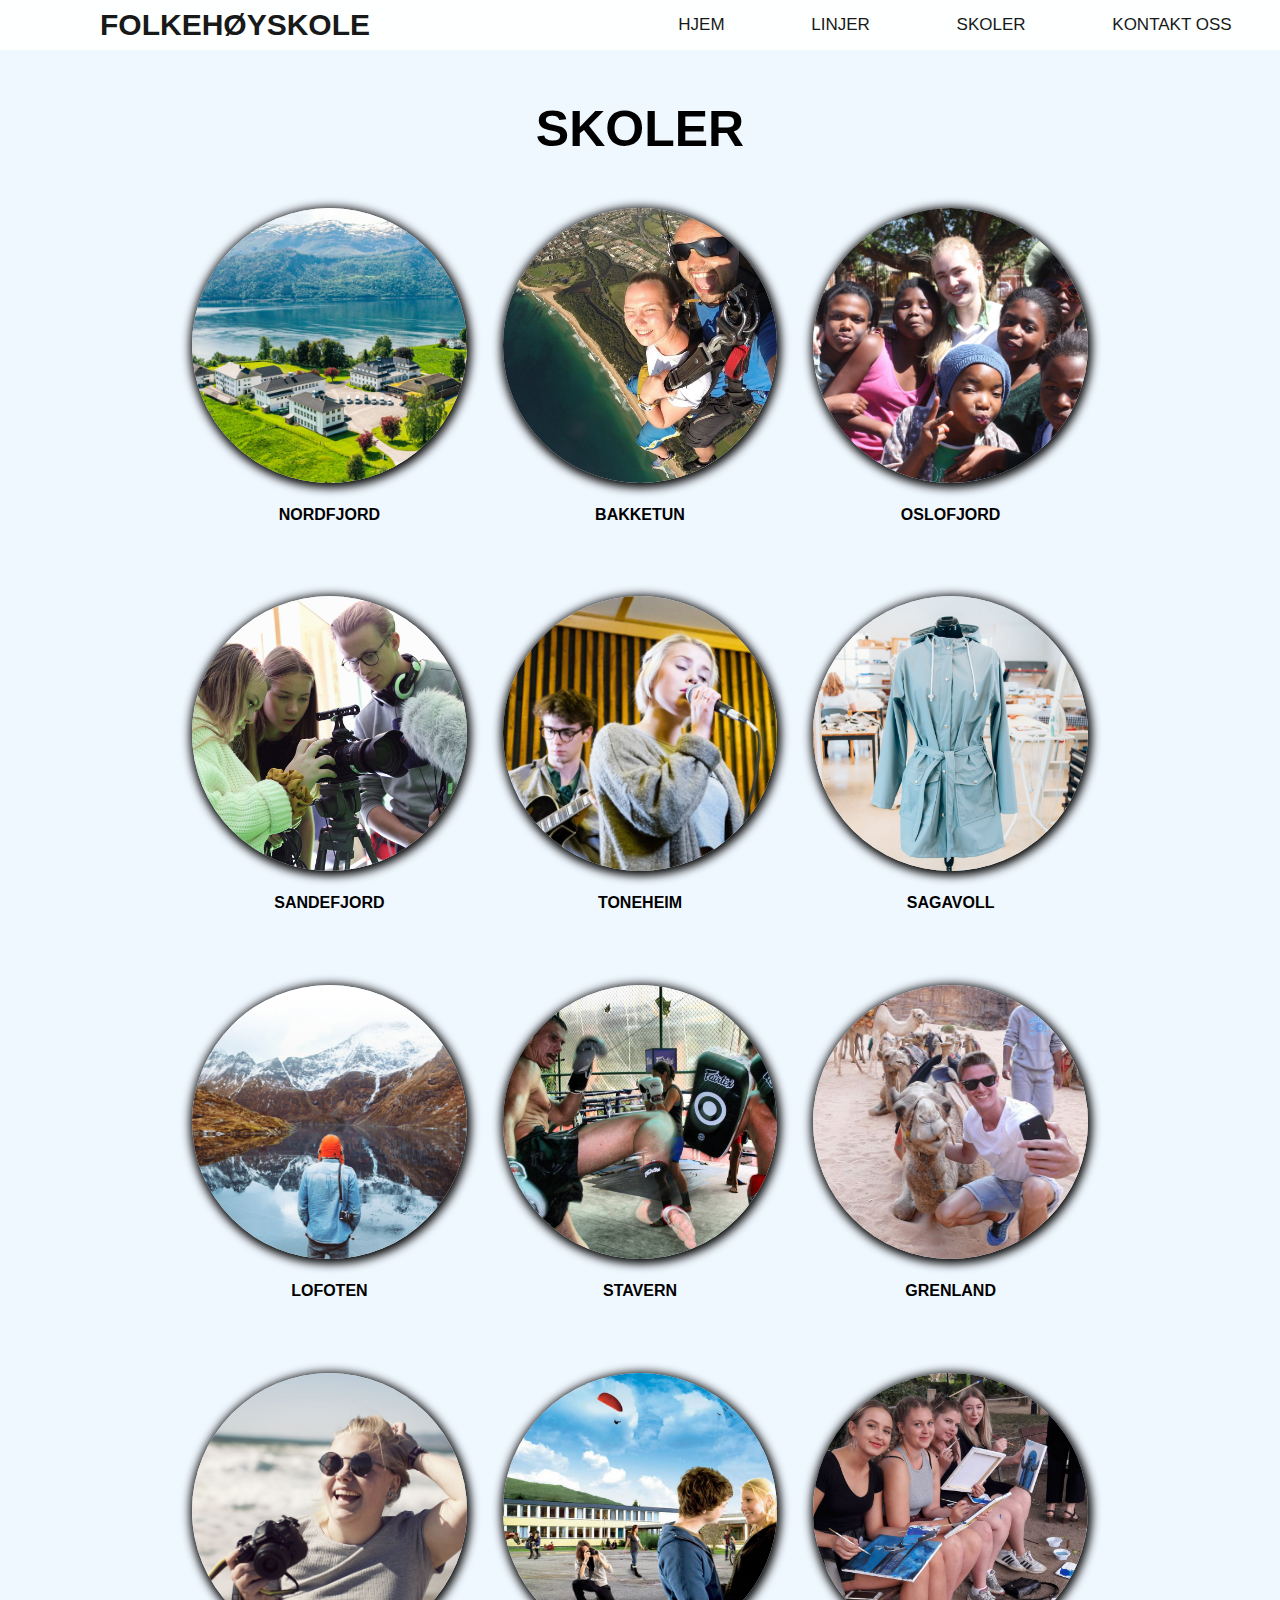
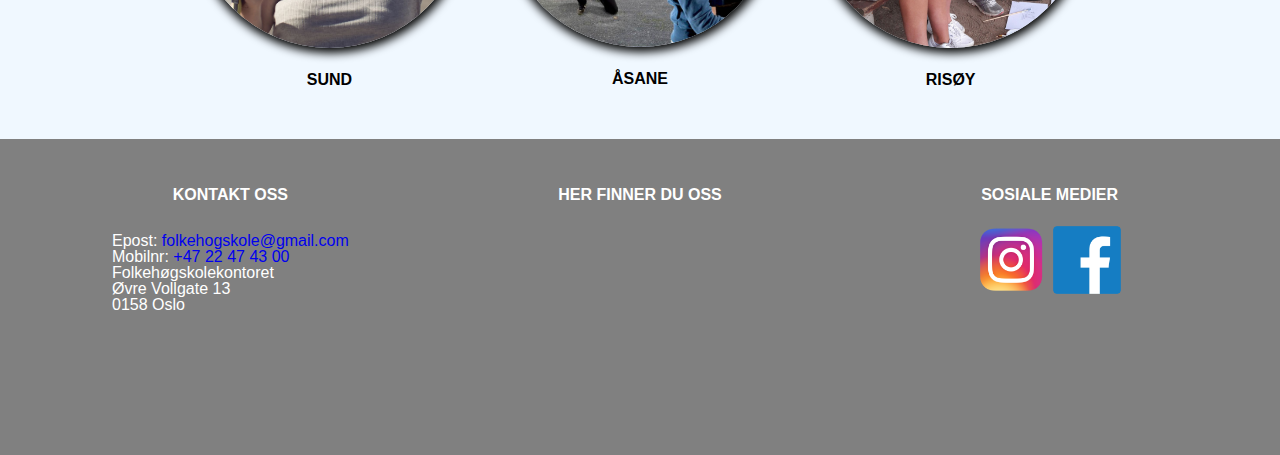
==== skoler.html @ 34f5e7da "Initial commit" ====
<!DOCTYPE html>
<html lang="no" dir="ltr">
  <head>
    <meta charset="utf-8">
    <link rel="stylesheet" href="css-filer/index.css">
    <link rel="stylesheet" href="css-filer/skoler.css">
    <title>Skoler</title>
  </head>
  <body>
    <header>
  		<section class="gridcontainer">
  			<section class="gridelement">
          <a class="overskrift" href="index.html">
  					<h1>FOLKEHØYSKOLE</h1>
  				</a>
  			</section>
  			<section class="gridelement">
  				<nav>
  					<a href="index.html">HJEM</a>
  					<a href="linjer.html">LINJER</a>
            <a href="skoler.html">SKOLER</a>
  					<a href="index.html#kontaktoss">KONTAKT OSS</a>
  				</nav>
  			</section>
  		</section>
  	</header>
    <main>
      <section>
        <h2>SKOLER</h2>
      </section>

      <section class="Gridskoler">

        <section class="Skoler">
          <a href="friluftsliv.html#nordfjord">
            <img src="bilder/linjer/nordfjordskole.jpg" alt="">
          </a>
          <p>NORDFJORD</p>
        </section>

        <section class="Skoler">
          <a href="idrett.html#bakketun">
            <img src="bilder/linjer/Bakketun.jpg" alt="">
          </a>
          <p>BAKKETUN</p>
        </section>

        <section class="Skoler">
          <a href="reise.html#oslofjord">
            <img src="bilder/linjer/Oslofjordskole.jpg" alt="">
          </a>
          <p>OSLOFJORD</p>
        </section>

        <section class="Skoler">
          <a href="mk.html#sandefjord">
            <img src="bilder/linjer/sandefjordskole.jpg" alt="">
          </a>
          <p>SANDEFJORD</p>
        </section>

        <section class="Skoler">
          <a href="teater.html#Toneheim">
            <img src="bilder/linjer/toneheimskole.jpg" alt="">
          </a>
          <p>TONEHEIM</p>
        </section>

        <section class="Skoler">
          <a href="kunst.html#sagavoll">
            <img src="bilder/linjer/Sagavollskole.jpg" alt="">
          </a>
          <p>SAGAVOLL</p>
        </section>

        <section class="Skoler">
          <a href="friluftsliv.html#lofoten">
            <img src="bilder/linjer/lofoten.jpg" alt="">
          </a>
          <p>LOFOTEN</p>
        </section>

        <section class="Skoler">
          <a href="idrett.html#stavern">
            <img src="bilder/linjer/Stavern.jpg" alt="">
          </a>
          <p>STAVERN</p>
        </section>

        <section class="Skoler">
          <a href="reise.html#grenland">
            <img src="bilder/linjer/grenlandskole.jpg" alt="">
          </a>
          <p>GRENLAND</p>
        </section>

        <section class="Skoler">
          <a href="mk.html#sund">
            <img src="bilder/linjer/Sundskole.jpg" alt="">
          </a>
          <p>SUND</p>
        </section>

        <section class="Skoler">
          <a href="teater.html#åsane">
            <img src="bilder/linjer/aasane.jpg" alt="">
          </a>
          <p>ÅSANE</p>
        </section>

        <section class="Skoler">
          <a href="kunst.html#risøy">
            <img src="bilder/linjer/Risoyskole.jpg" alt="">
          </a>
          <p>RISØY</p>
        </section>

      </section>


    </main>

  <footer id="kontaktoss">
		<section class="footerGrid">
			<section id="rad1-footer">
				<h4>KONTAKT OSS</h4>
			</section>
			<section id="rad3-footer">
				<h4>HER FINNER DU OSS</h4>
			</section>
			<section id="rad5-footer">
				<h4>SOSIALE MEDIER</h4>
			</section>
			<section class="footer" id="rad2-footer">
				<section>
					<p>
						Epost:
						<a href="folkehogskole@gmail.com">folkehogskole@gmail.com</a>
					</p>
					<p>
						Mobilnr:
						<a href="tel:+4722474300">+47 22 47 43 00</a>
					</p>
				</section>
				<section id="adresse">
				<p>Folkehøgskolekontoret</p>
				<p>Øvre Vollgate 13</p>
				<p>0158 Oslo</p>
				</section>
			</section>
			<section class="footer" id="rad4-footer">
				<iframe src="https://www.google.com/maps/embed?pb=!1m18!1m12!1m3!1d2000.2216774045896!2d10.735419016010097!3d59.91186827122008!2m3!1f0!2f0!3f0!3m2!1i1024!2i768!4f13.1!3m3!1m2!1s0x46416e8799f4ae43%3A0x5b15a4564c6433b8!2sFolkeh%C3%B8gskolekontoret!5e0!3m2!1sno!2sno!4v1574700015762!5m2!1sno!2sno" width="600" height="450" frameborder="0" style="border:0;" allowfullscreen=""></iframe>
			</section>
      <section class="footer" id="rad6-footer">
				<a href="https://www.instagram.com/folkehogskolene/">
					<img src="bilder/forside/insta.png" alt="">
				</a>
				<a href="https://www.facebook.com/folkehogskolene/">
					<img src="bilder/forside/facebook.jpg" alt="">
				</a>
			</section>
		</section>
	</footer>

  </body>
</html>
---- css-filer/index.css ----
body{
  margin: 0px;
  font-family:sans-serif;
  background-color: aliceblue;
}

.gridcontainer{
  display: grid;
  grid-template-columns: 1fr 1fr;
  align-items: center;
  background-color: white;
  opacity: 90%;
}

nav a{
  text-decoration: none;
  color: black;
  font-size: 17px;
  margin-right: 40px;
}
nav a:hover{
  font-size: 20px;
}

nav{
  width: 100%;
  justify-content: space-around;
  display: flex;
  padding: 15px;

}
h1{
  margin: 0px;
  font-size: 30px;
  margin-left: 100px;
  color: black;
  text-decoration: none;
}
header{
  position: fixed;
  width: 100%;
  z-index: 3;
  top: 0px;
}

#forside{
  height: 550px;
  width: 100%;
  border-style:outset;
  border-top: hidden;
  border-right: hidden;
  border-left: hidden;
  border-width: 7px;
}

p{
  line-height: 1.5;
}

.footerGrid{
  display: grid;
  grid-template-columns: 1fr 1fr 1fr;
}

.footer{
  margin-left: auto;
  margin-right: auto;
  text-align: left;
}

footer{
  margin-top: 5%;
  padding: 2%;
  background-color: grey;
  color: white;
}
footer p{
  line-height: 0;
}

footer h4{
  text-align: center;
}

footer iframe{
  width: 300px;
  height: 200px;
}

footer a{
  text-decoration: none;
}

#adresse {
  margin-top: 2px;
}

.overskrift{
  text-decoration: none;
}

#rad6-footer img{
  width: 70px;
}

@media (max-width: 800px){
  nav{
    flex-direction: column;
  }
  nav a{
    border-bottom: solid;
    width: 100%;
    text-align: center;
  }
  .footer iframe{
    width: 150px;
    height: 100px;
  }
  .footerGrid{
    margin-left: 5%;
    margin-right: 5%;
    grid-gap: 10px;
    grid-template-columns: 1fr;
  }
  p{
    font-size: 16px;
  }
  h1{
    margin-left: 30px;
  }
  #rad1-footer{
    grid-row: 1;
  }
  #rad2-footer{
    grid-row:2;
  }
  #rad3-footer{
    grid-row:3;
  }
  #rad4-footer{
    grid-row:4;
  }
  #rad5-footer{
    grid-row:5;
  }
  #rad6-footer{
    grid-row:6;
  }
  #rad6-footer img{
    width: 50px;
  }
  #forside{
    height: auto;
  }
}
---- css-filer/skoler.css ----
.Gridskoler{
  display: grid;
  grid-template-columns: 1fr 1fr 1fr;
  grid-gap: 4%;
  margin-top: 50px;
}

.Skoler img{
  width: 100%;
  border-radius: 50%;
  box-shadow: 1px 2px 10px 3px black;
}

h2{
  text-align: center;
  font-family: sans-serif;
  font-size: 50px;

}

main{
  margin-top: 100px;
  width: 70%;
  margin-left: auto;
  margin-right: auto;
  margin-bottom: 15%;
}

.Skoler p{
  text-align: center;
  font-weight: bold;
}

.Skoler:hover{
  transform: scale(1.05);
}
@media(max-width:1000px) {
  .Gridskoler{
    grid-template-columns: 1fr 1fr;
    grid-gap: 2%;
  }
  main{
    margin-top: 150px;
    margin-bottom: 300px;
    width: 80%;
  }

}

@media(max-width:700px) {
  .Gridskoler{
    grid-template-columns: 1fr;
    grid-gap: 1%;
  }
  main{
    margin-top: 150px;
    margin-bottom: 550px;
  }

}
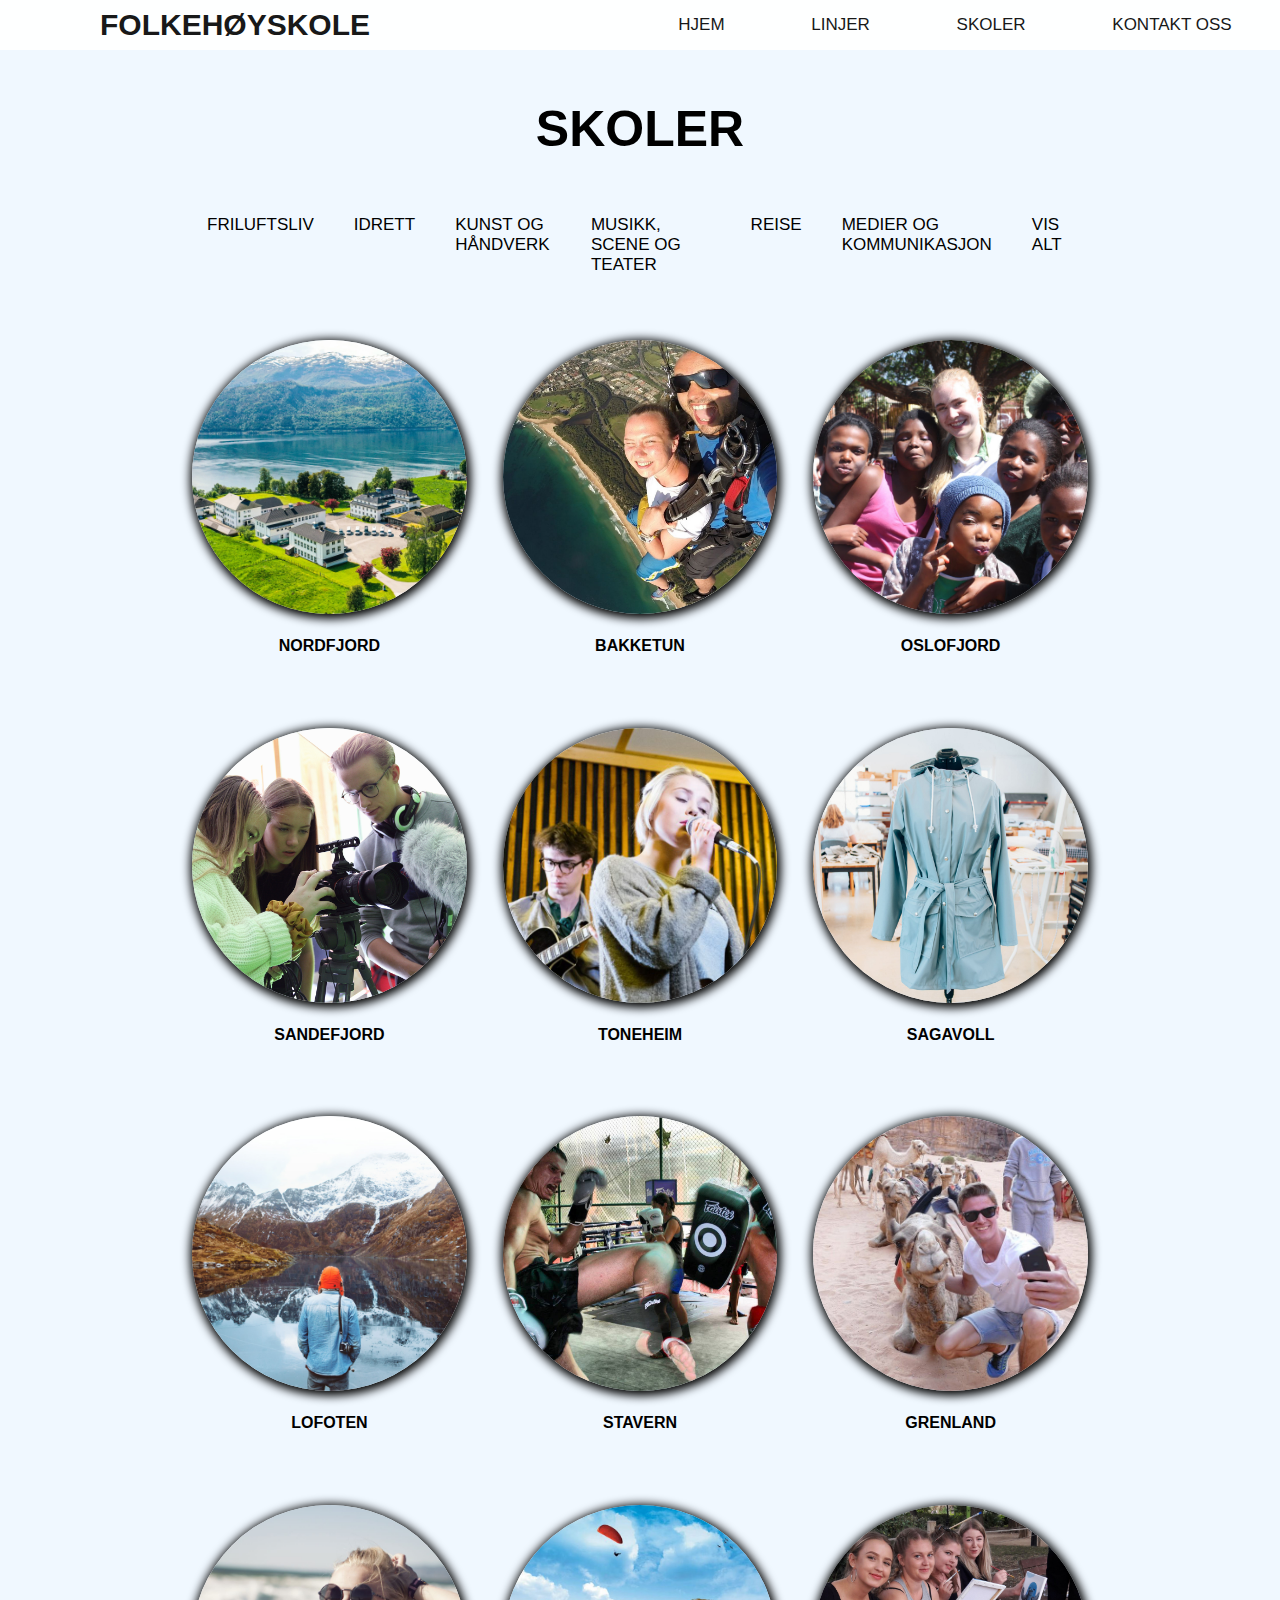
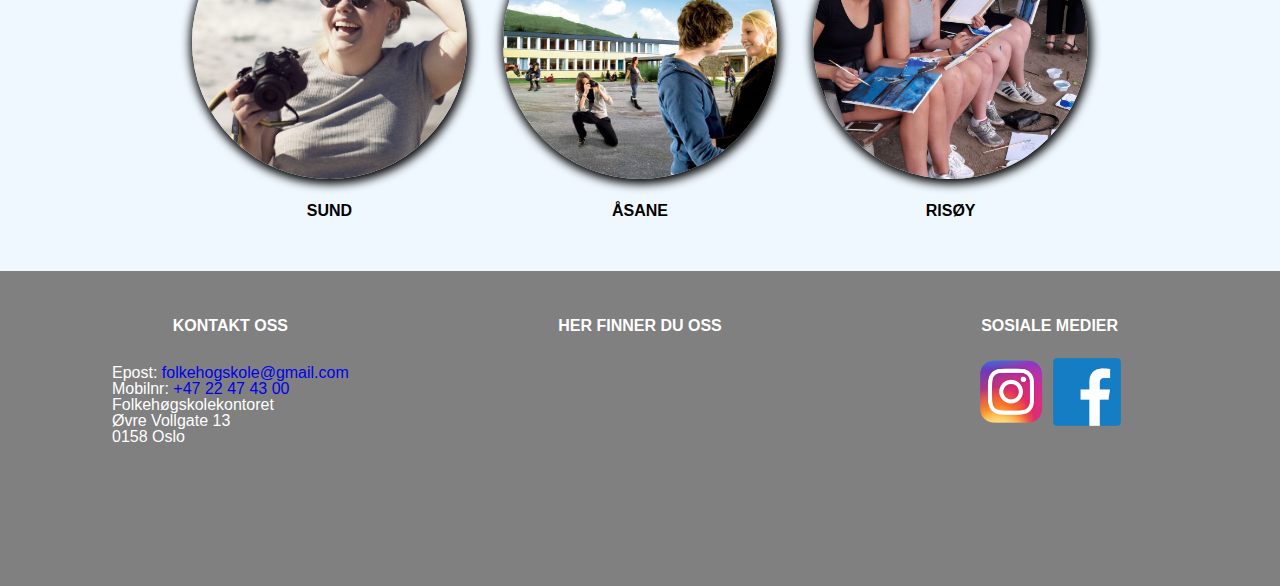
==== commit 088f3f90: "Add files via upload" ====
--- a/skoler.html
+++ b/skoler.html
@@ -27,6 +27,17 @@
     <main>
       <section>
         <h2>SKOLER</h2>
+      </section>
+      <section id="navbar">
+        <nav class="nav2">
+          <a class="nav" href="skoler/friluftsliv2.html">FRILUFTSLIV</a>
+          <a class="nav" href="skoler/idrett2.html">IDRETT</a>
+          <a class="nav" href="skoler/kunst2.html">KUNST OG HÅNDVERK</a>
+          <a class="nav" href="skoler/teater2.html">MUSIKK, SCENE OG TEATER</a>
+          <a class="nav" href="skoler/reise2.html">REISE</a>
+          <a class="nav" href="skoler/mk2.html">MEDIER OG KOMMUNIKASJON</a>
+          <a class="nav" href="skoler.html">VIS ALT</a>
+        </nav>
       </section>
 
       <section class="Gridskoler">
